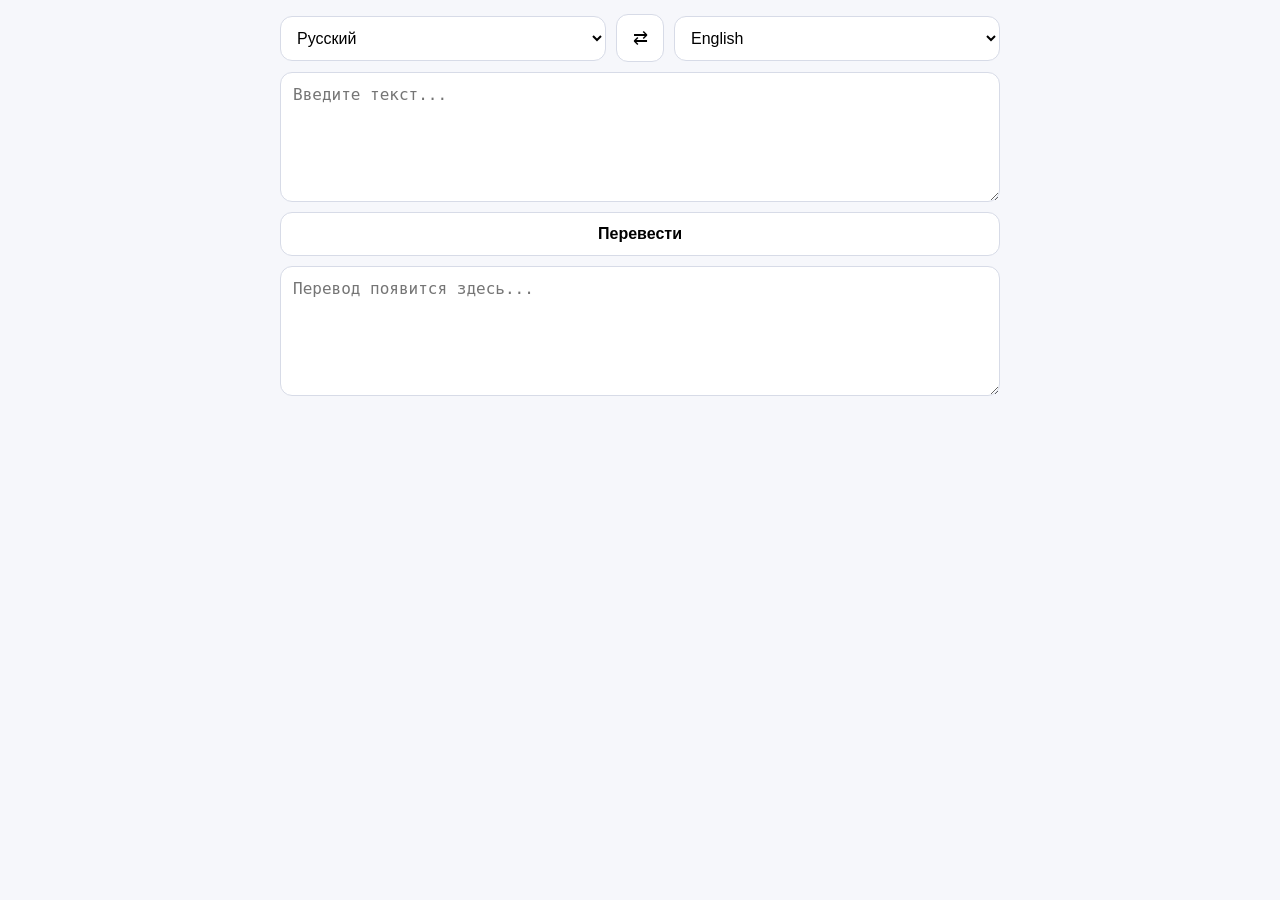
==== index.html @ 926bbcd4 "Add files via upload" ====
<!doctype html>
<html lang="ru">
<head>
  <meta charset="utf-8" />
  <meta name="viewport" content="width=device-width,initial-scale=1" />
  <title>Translator Mini App</title>
  <link rel="stylesheet" href="/style.css" />
  <script src="https://telegram.org/js/telegram-web-app.js"></script>
</head>
<body>
  <div class="wrap">
    <div class="top">
      <select id="from">
        <option value="en">English</option>
        <option value="ru" selected>Русский</option>
        <option value="pl">Polski</option>
        <option value="de">Deutsch</option>
      </select>

      <button id="swap" title="Поменять языки">⇄</button>

      <select id="to">
        <option value="en" selected>English</option>
        <option value="ru">Русский</option>
        <option value="pl">Polski</option>
        <option value="de">Deutsch</option>
      </select>
    </div>

    <textarea id="src" placeholder="Введите текст..."></textarea>

    <button id="go">Перевести</button>

    <textarea id="dst" placeholder="Перевод появится здесь..." readonly></textarea>

    <div class="hint" id="hint"></div>
  </div>

  <script src="/app.js"></script>
</body>
</html>
---- style.css ----
:root { font-family: system-ui, -apple-system, Segoe UI, Roboto, Arial; }
body { margin: 0; background: #f6f7fb; }
.wrap { max-width: 720px; margin: 0 auto; padding: 14px; display: grid; gap: 10px; }
.top { display: grid; grid-template-columns: 1fr 48px 1fr; gap: 10px; align-items: center; }
select, textarea, button {
  width: 100%; border: 1px solid #d7dbe7; border-radius: 12px;
  padding: 12px; font-size: 16px; box-sizing: border-box; background: #fff;
}
textarea { min-height: 130px; resize: vertical; }
#swap { font-size: 18px; padding: 12px 0; cursor: pointer; }
#go { cursor: pointer; font-weight: 600; }
.hint { font-size: 13px; color: #6b7280; min-height: 18px; }
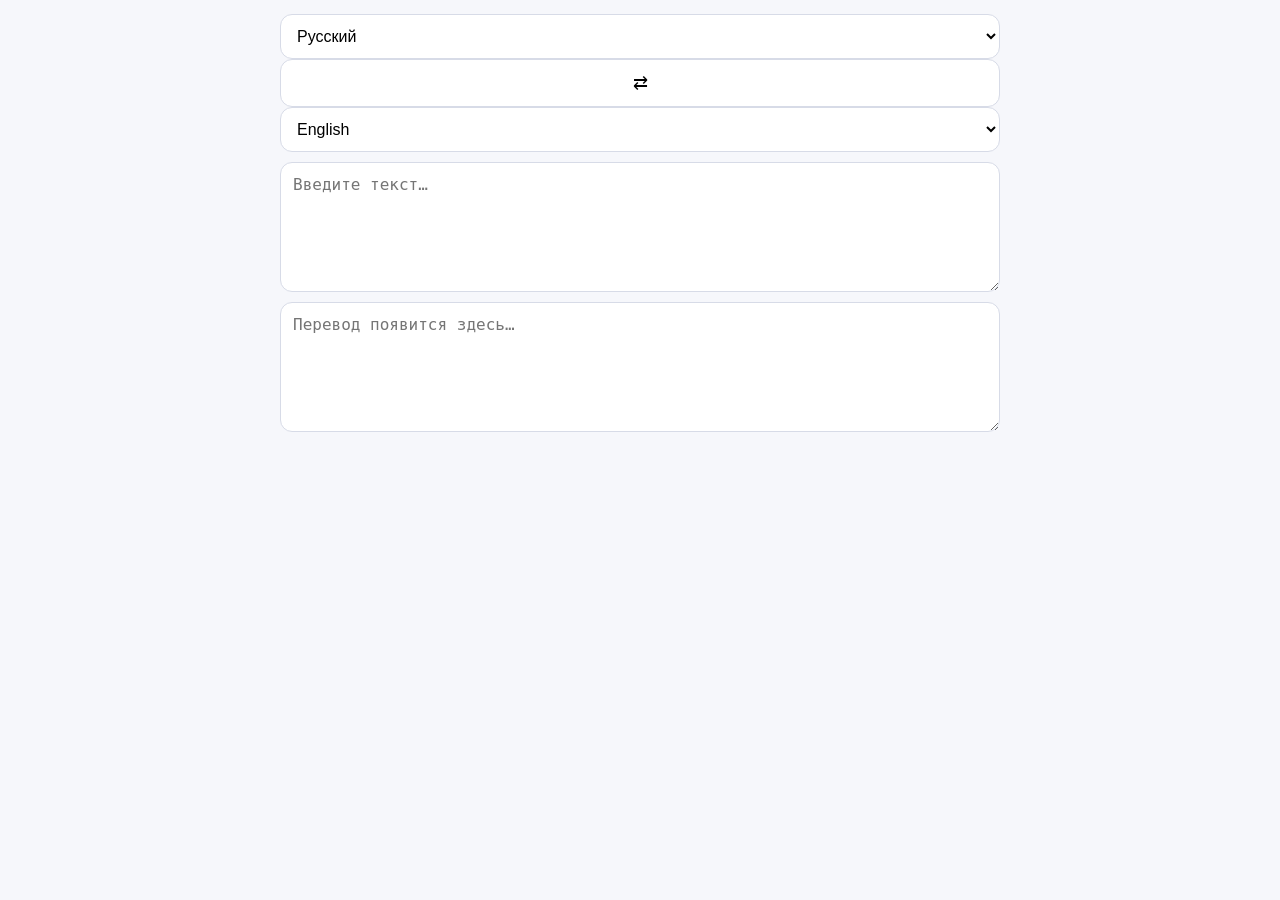
==== commit 82ebb8ca: "Update index.html" ====
--- a/index.html
+++ b/index.html
@@ -1,41 +1,68 @@
 <!doctype html>
 <html lang="ru">
 <head>
-  <meta charset="utf-8" />
-  <meta name="viewport" content="width=device-width,initial-scale=1" />
-  <title>Translator Mini App</title>
-  <link rel="stylesheet" href="/style.css" />
-  <script src="https://telegram.org/js/telegram-web-app.js"></script>
+  <meta charset="UTF-8" />
+  <meta name="viewport" content="width=device-width, initial-scale=1.0" />
+  <title>Translator</title>
+  <link rel="stylesheet" href="style.css" />
 </head>
 <body>
   <div class="wrap">
-    <div class="top">
+    <div class="row">
       <select id="from">
+        <option value="auto">Автоматически определить</option>
+        <option value="ru" selected>Русский</option>
         <option value="en">English</option>
-        <option value="ru" selected>Русский</option>
+        <option value="de">Deutsch</option>
+        <option value="fr">Français</option>
+        <option value="es">Español</option>
+        <option value="it">Italiano</option>
+        <option value="pt">Português</option>
+        <option value="tr">Türkçe</option>
         <option value="pl">Polski</option>
-        <option value="de">Deutsch</option>
+        <option value="uk">Українська</option>
+        <option value="kk">Қазақша</option>
+        <option value="be">Беларуская</option>
+        <option value="ar">العربية</option>
+        <option value="zh">中文</option>
+        <option value="ja">日本語</option>
+        <option value="ko">한국어</option>
+        <option value="hi">हिन्दी</option>
       </select>
 
-      <button id="swap" title="Поменять языки">⇄</button>
+      <button id="swap" type="button" title="Поменять языки">⇄</button>
 
       <select id="to">
         <option value="en" selected>English</option>
         <option value="ru">Русский</option>
+        <option value="de">Deutsch</option>
+        <option value="fr">Français</option>
+        <option value="es">Español</option>
+        <option value="it">Italiano</option>
+        <option value="pt">Português</option>
+        <option value="tr">Türkçe</option>
         <option value="pl">Polski</option>
-        <option value="de">Deutsch</option>
+        <option value="uk">Українська</option>
+        <option value="kk">Қазақша</option>
+        <option value="be">Беларуская</option>
+        <option value="ar">العربية</option>
+        <option value="zh">中文</option>
+        <option value="ja">日本語</option>
+        <option value="ko">한국어</option>
+        <option value="hi">हिन्दी</option>
       </select>
     </div>
 
-    <textarea id="src" placeholder="Введите текст..."></textarea>
+    <textarea id="src" placeholder="Введите текст…"></textarea>
 
-    <button id="go">Перевести</button>
+    <!-- Кнопку можно оставить, но app.js её скрывает -->
+    <button id="go" type="button">Перевести</button>
 
-    <textarea id="dst" placeholder="Перевод появится здесь..." readonly></textarea>
+    <textarea id="dst" placeholder="Перевод появится здесь…" readonly></textarea>
 
-    <div class="hint" id="hint"></div>
+    <div id="hint" class="hint"></div>
   </div>
 
-  <script src="/app.js"></script>
+  <script src="app.js"></script>
 </body>
-</html>+</html>
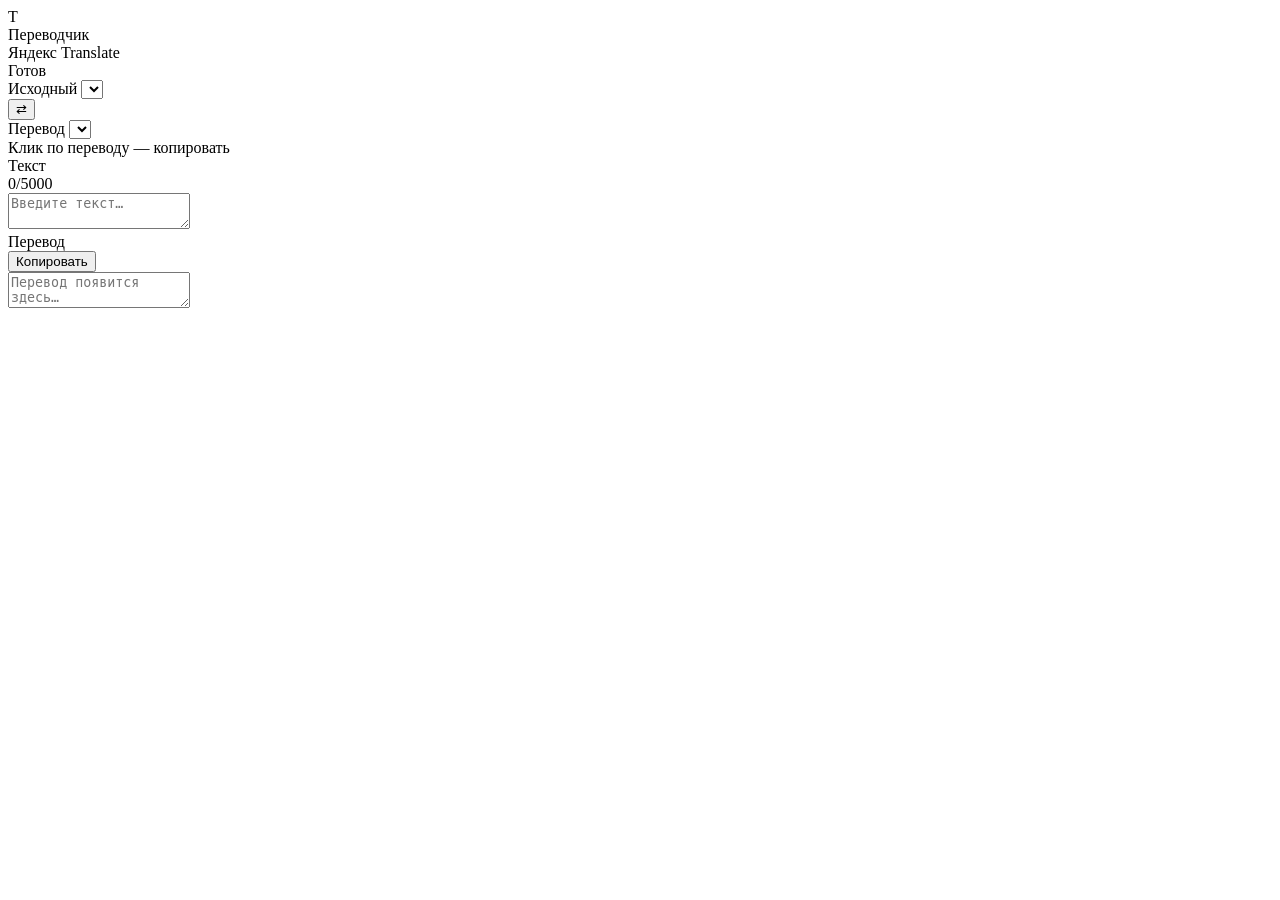
==== commit 2dcfde59: "Update index.html" ====
--- a/index.html
+++ b/index.html
@@ -1,68 +1,69 @@
 <!doctype html>
 <html lang="ru">
 <head>
-  <meta charset="UTF-8" />
-  <meta name="viewport" content="width=device-width, initial-scale=1.0" />
+  <meta charset="utf-8" />
+  <meta name="viewport" content="width=device-width, initial-scale=1" />
   <title>Translator</title>
-  <link rel="stylesheet" href="style.css" />
+  <link rel="stylesheet" href="/styles.css" />
 </head>
 <body>
   <div class="wrap">
-    <div class="row">
-      <select id="from">
-        <option value="auto">Автоматически определить</option>
-        <option value="ru" selected>Русский</option>
-        <option value="en">English</option>
-        <option value="de">Deutsch</option>
-        <option value="fr">Français</option>
-        <option value="es">Español</option>
-        <option value="it">Italiano</option>
-        <option value="pt">Português</option>
-        <option value="tr">Türkçe</option>
-        <option value="pl">Polski</option>
-        <option value="uk">Українська</option>
-        <option value="kk">Қазақша</option>
-        <option value="be">Беларуская</option>
-        <option value="ar">العربية</option>
-        <option value="zh">中文</option>
-        <option value="ja">日本語</option>
-        <option value="ko">한국어</option>
-        <option value="hi">हिन्दी</option>
-      </select>
+    <header class="header">
+      <div class="brand">
+        <div class="logo">T</div>
+        <div>
+          <div class="title">Переводчик</div>
+          <div class="subtitle" id="subtitle">Яндекс Translate</div>
+        </div>
+      </div>
+      <div class="pill" id="statusPill">Готов</div>
+    </header>
 
-      <button id="swap" type="button" title="Поменять языки">⇄</button>
+    <section class="card controls">
+      <div class="row">
+        <div class="field">
+          <label for="from">Исходный</label>
+          <select id="from"></select>
+          <div class="hintline" id="detectedLine"></div>
+        </div>
 
-      <select id="to">
-        <option value="en" selected>English</option>
-        <option value="ru">Русский</option>
-        <option value="de">Deutsch</option>
-        <option value="fr">Français</option>
-        <option value="es">Español</option>
-        <option value="it">Italiano</option>
-        <option value="pt">Português</option>
-        <option value="tr">Türkçe</option>
-        <option value="pl">Polski</option>
-        <option value="uk">Українська</option>
-        <option value="kk">Қазақша</option>
-        <option value="be">Беларуская</option>
-        <option value="ar">العربية</option>
-        <option value="zh">中文</option>
-        <option value="ja">日本語</option>
-        <option value="ko">한국어</option>
-        <option value="hi">हिन्दी</option>
-      </select>
-    </div>
+        <button class="swap" id="swap" title="Поменять языки местами" aria-label="swap">
+          ⇄
+        </button>
 
-    <textarea id="src" placeholder="Введите текст…"></textarea>
+        <div class="field">
+          <label for="to">Перевод</label>
+          <select id="to"></select>
+          <div class="hintline muted">Клик по переводу — копировать</div>
+        </div>
+      </div>
+    </section>
 
-    <!-- Кнопку можно оставить, но app.js её скрывает -->
-    <button id="go" type="button">Перевести</button>
+    <section class="grid">
+      <div class="card">
+        <div class="cardHeader">
+          <div class="cardTitle">Текст</div>
+          <div class="counter"><span id="srcCount">0</span>/5000</div>
+        </div>
+        <textarea id="src" placeholder="Введите текст…"></textarea>
+      </div>
 
-    <textarea id="dst" placeholder="Перевод появится здесь…" readonly></textarea>
+      <div class="card">
+        <div class="cardHeader">
+          <div class="cardTitle">Перевод</div>
+          <div class="actions">
+            <button class="ghost" id="copyBtn" type="button">Копировать</button>
+          </div>
+        </div>
+        <textarea id="dst" placeholder="Перевод появится здесь…" readonly></textarea>
+      </div>
+    </section>
 
-    <div id="hint" class="hint"></div>
+    <div class="toast" id="toast" role="status" aria-live="polite"></div>
+    <div class="error" id="hint"></div>
   </div>
 
-  <script src="app.js"></script>
+  <script src="https://telegram.org/js/telegram-web-app.js"></script>
+  <script src="/app.js"></script>
 </body>
 </html>
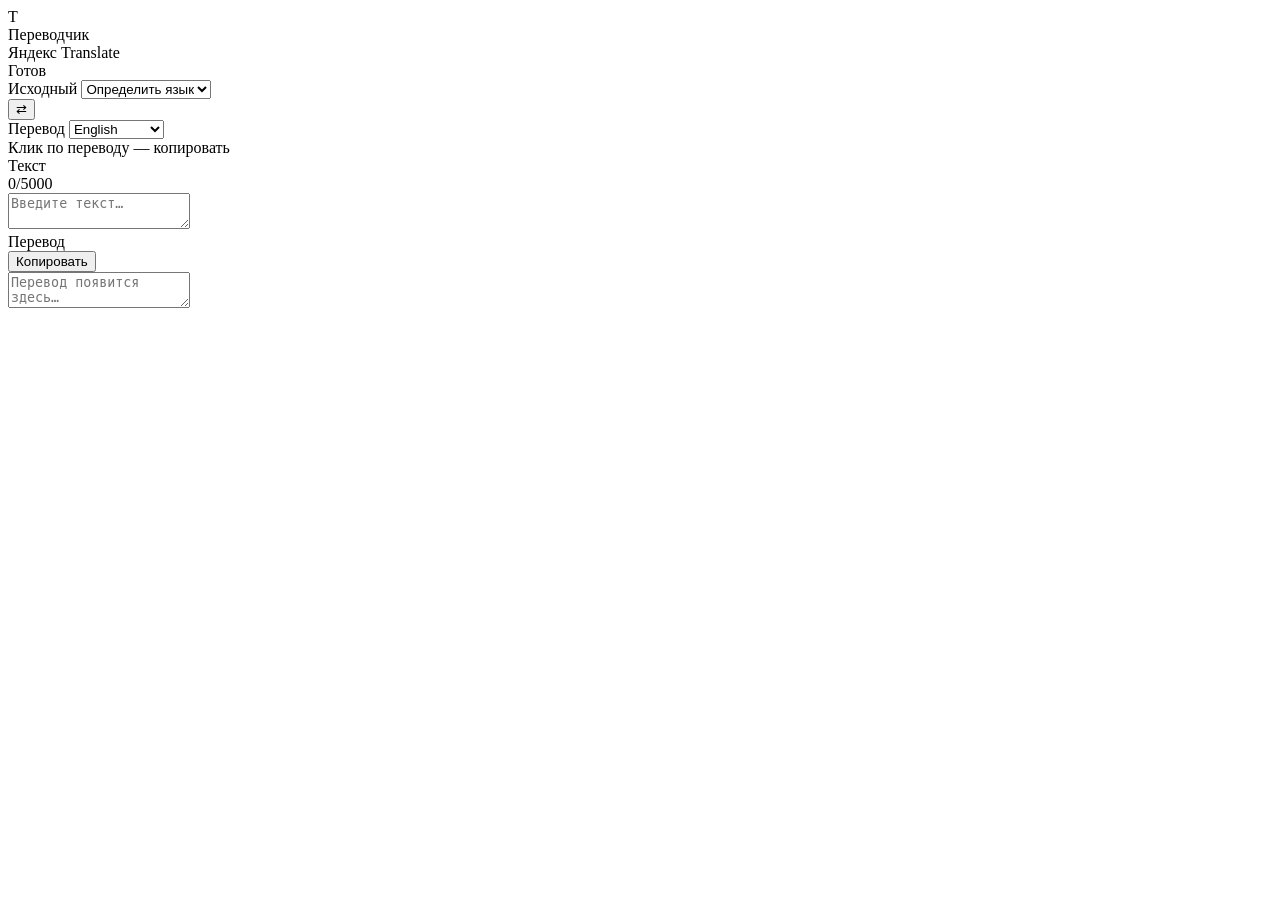
==== commit 8931e51a: "Update index.html" ====
--- a/index.html
+++ b/index.html
@@ -4,7 +4,7 @@
   <meta charset="utf-8" />
   <meta name="viewport" content="width=device-width, initial-scale=1" />
   <title>Translator</title>
-  <link rel="stylesheet" href="/styles.css" />
+  <link rel="stylesheet" href="styles.css" />
 </head>
 <body>
   <div class="wrap">
@@ -67,3 +67,4 @@
   <script src="/app.js"></script>
 </body>
 </html>
+
